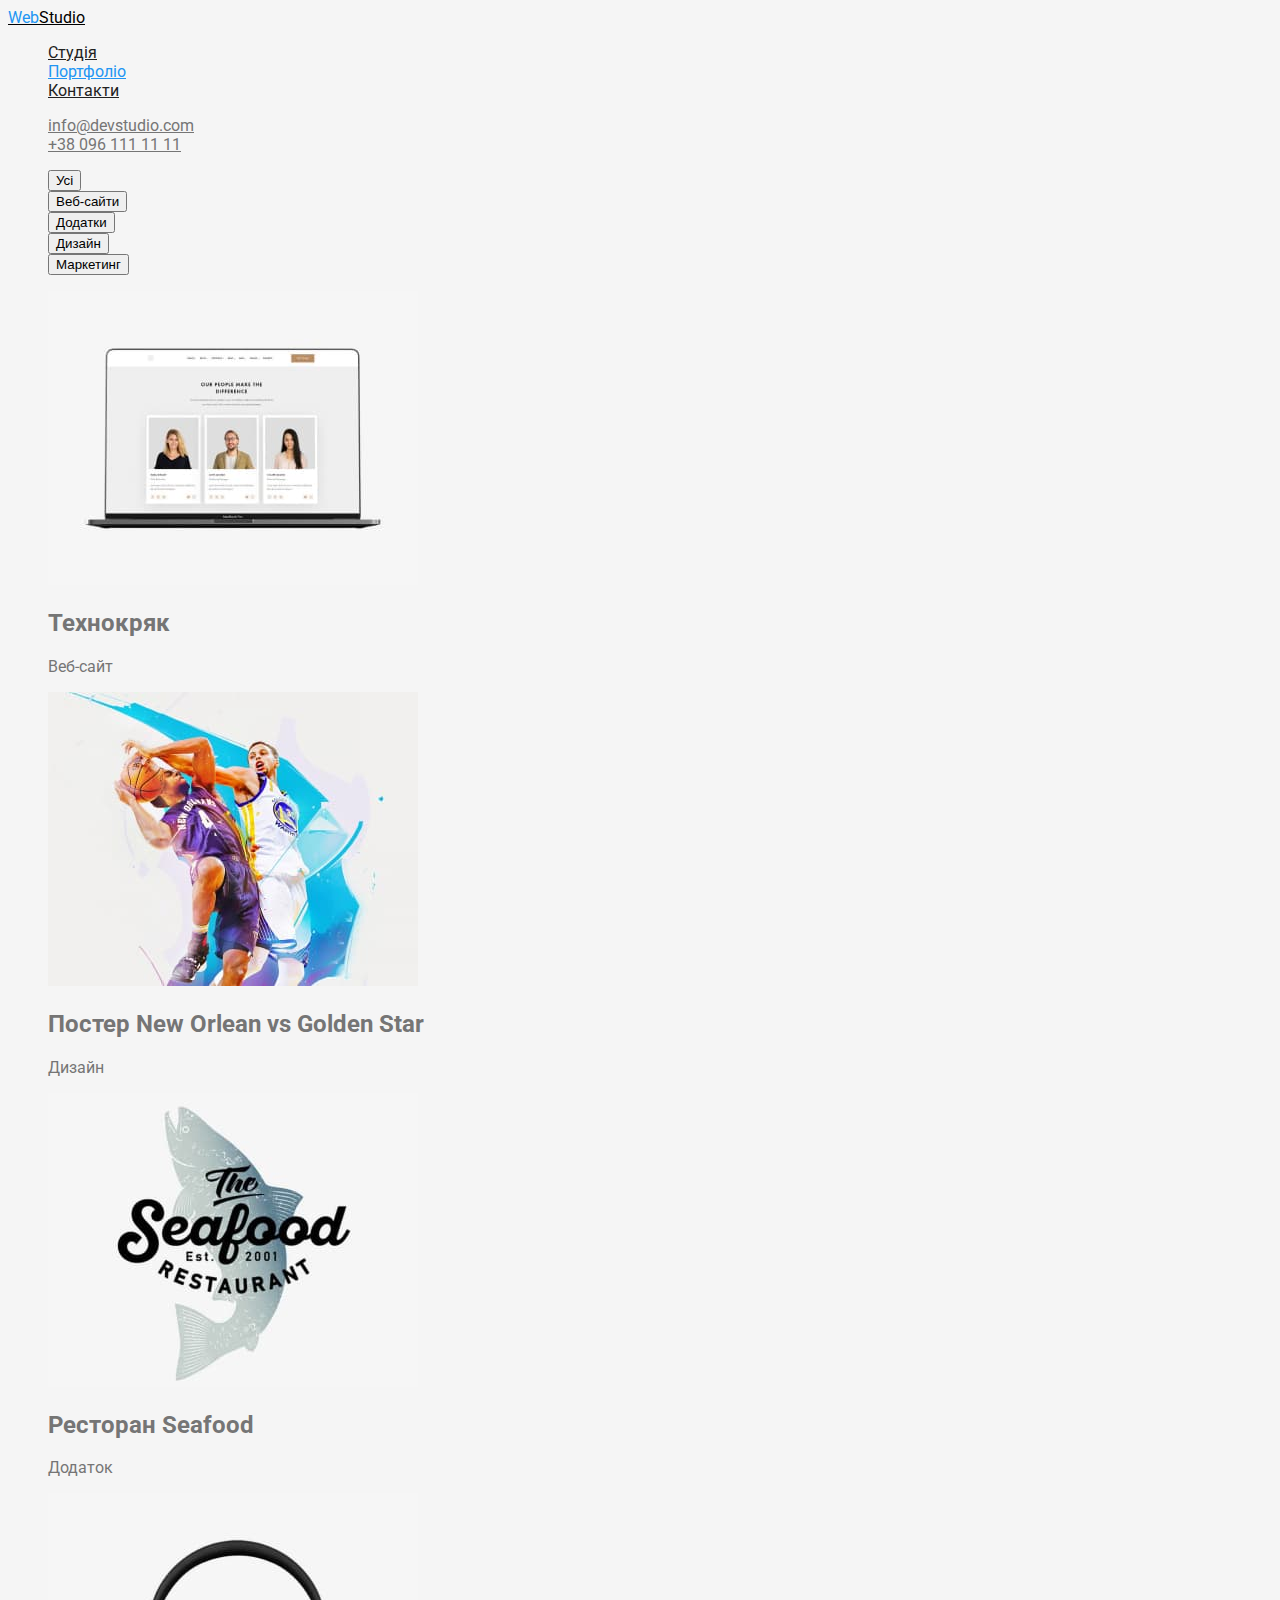
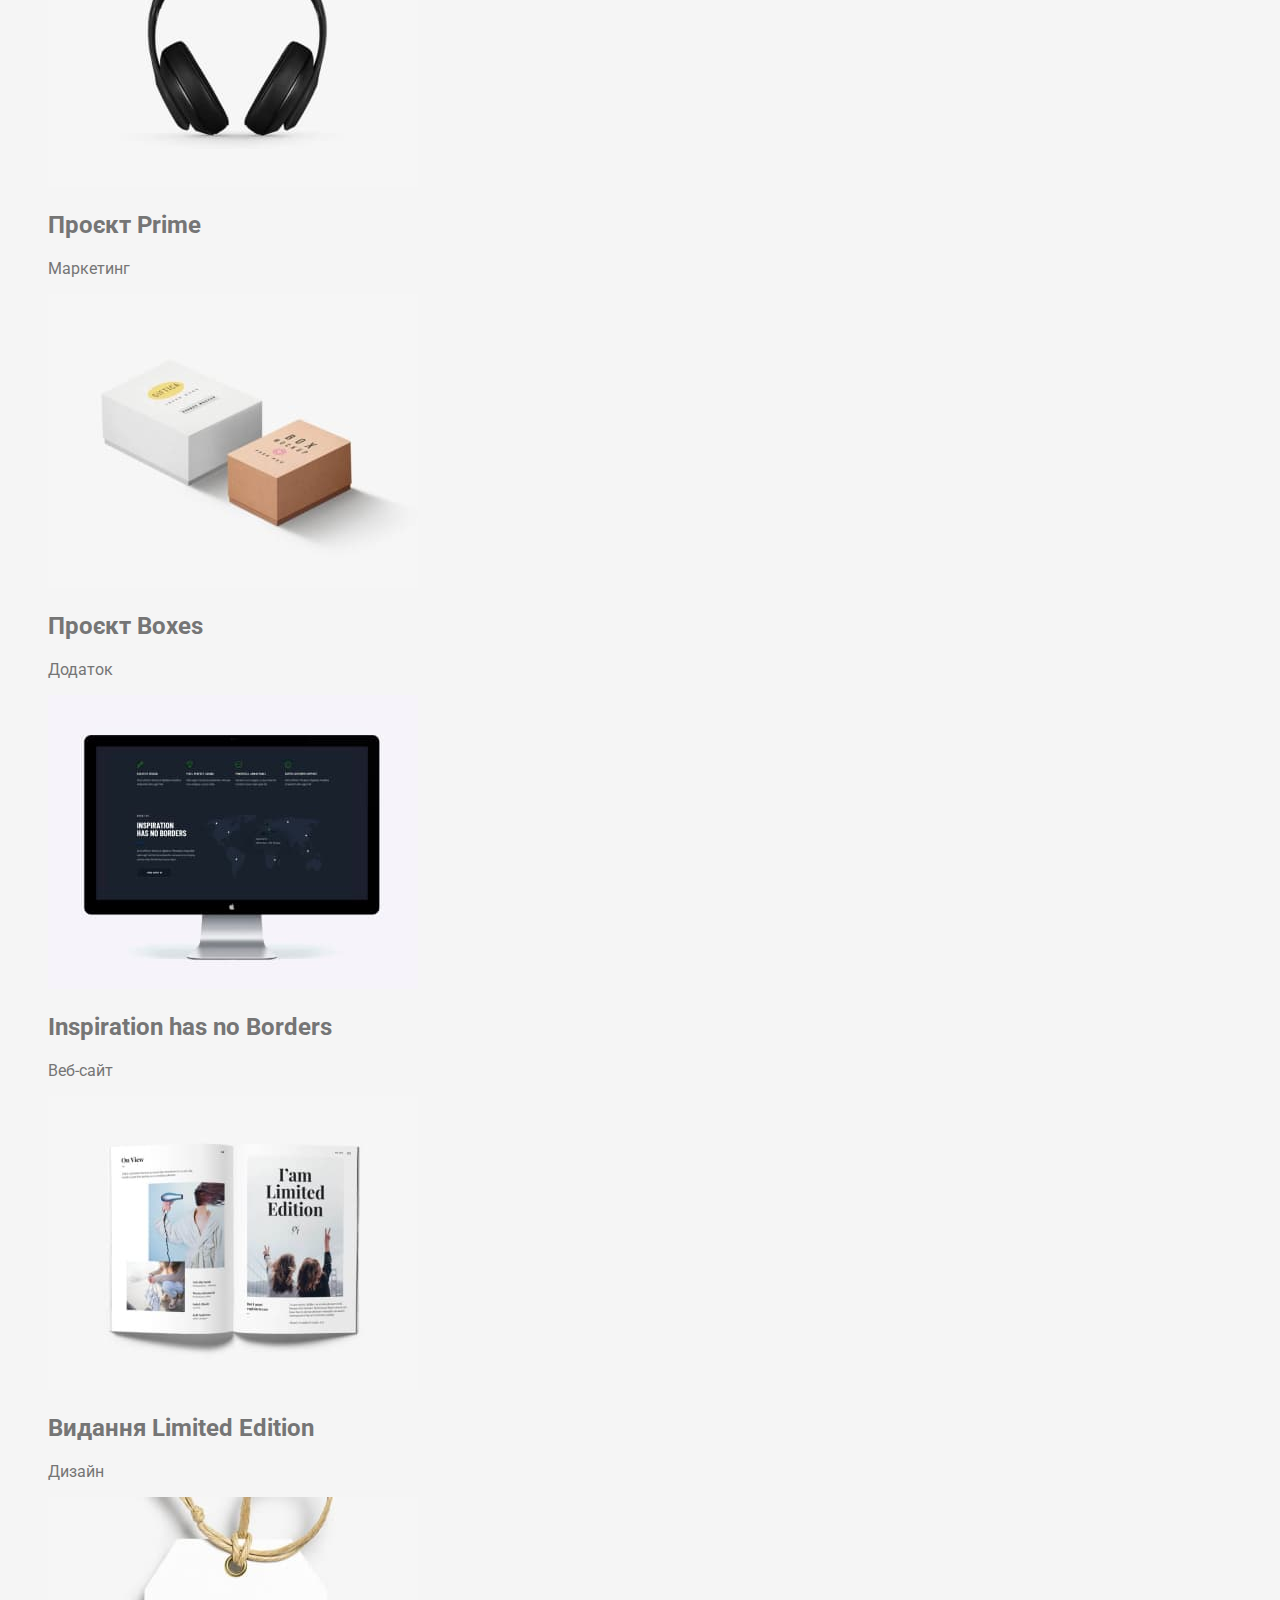
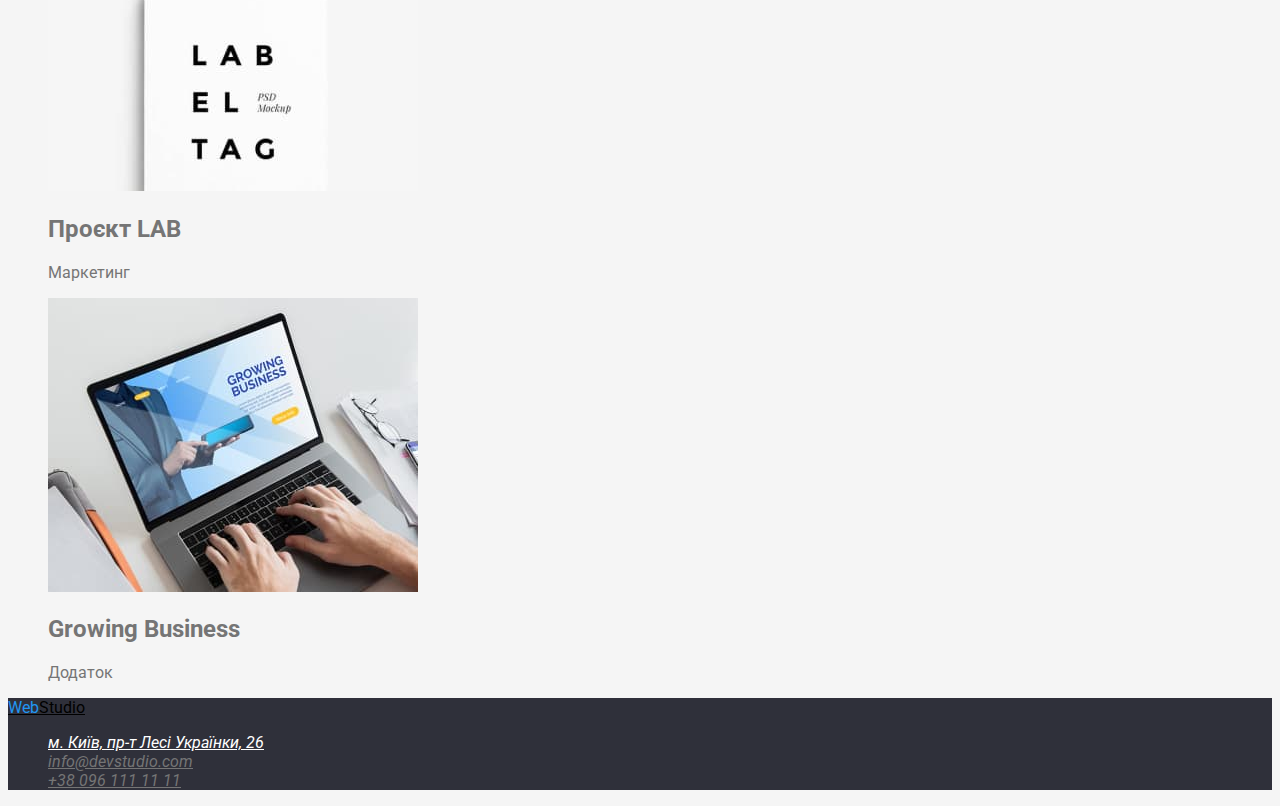
==== portfolio.html @ 6de9c8eb "add link for styles" ====
<!DOCTYPE html>
<html lang="uk">
<head>
    <meta charset="UTF-8">
    <meta http-equiv="X-UA-Compatible" content="IE=edge">
    <meta name="viewport" content="width=device-width, initial-scale=1.0">
    <title>Document</title>
    <link
    href="https://fonts.googleapis.com/css2?family=Oleo+Script&family=Raleway:wght@700&family=Roboto:wght@400;500;700;900&display=swap"
    rel="stylesheet">
<!-- font-family: 'Oleo Script', cursive;
font-family: 'Raleway', sans-serif;
font-family: 'Roboto', sans-serif; -->
    <link rel="stylesheet" href="./css/styles.css">
</head>
<body class="portfolio">
    <header>
        <nav>
            <a href="#" class="logo"><span class="logo-web">Web</span>Studio</a>
            <ul class="site-nav">
                <li><a href="./index.html" class="link">Студія</a></li>
                <li><a href="./portfolio.html" class="link current">Портфоліо</a></li>
                <li><a href="#" class="link">Контакти</a></li>
            </ul>
        </nav>
        <ul class="mail-tel">
            <li><a href="mailto:info@devstudio.com" class="link">info@devstudio.com</a></li>
            <li><a href="tel:+380961111111" class="link">+38 096 111 11 11</a></li>
        </ul>
    </header>

    <main>
        <section>
            <h1 hidden>Види робіт</h1>
            <ul>
                <li><button type="button">Усі</button></li>
                <li><button type="button">Веб-сайти</button></li>
                <li><button type="button">Додатки</button></li>
                <li><button type="button">Дизайн</button></li>
                <li><button type="button">Маркетинг</button></li>
            </ul>
            <ul>
                <li>
                    <img src="./images/three-persons.jpg" alt="Три людини на фото" width="370">
                    <h2>Технокряк</h2>
                    <p>Веб-сайт</p>
                </li>
                <li>
                    <img src="./images/two-players.jpg" alt="Два баскетболіста" width="370">
                    <h2>Постер New Orlean vs Golden Star</h2>
                    <p>Дизайн</p>
                </li>
                <li>
                    <img src="./images/seafood-restaurant.jpg" alt="Риба на фоні" width="370">
                    <h2>Ресторан Seafood</h2>
                    <p>Додаток</p>
                </li>
                <li>
                    <img src="./images/headphones.jpg" alt="Навушники" width="370">
                    <h2>Проєкт Prime</h2>
                    <p>Маркетинг</p>
                </li>
                <li>
                    <img src="./images/two-boxes.jpg" alt="Дві коробки" width="370">
                    <h2>Проєкт Boxes</h2>
                    <p>Додаток</p>
                </li>
                <li>
                    <img src="./images/computer-screen.jpg" alt="Екран комп'ютера" width="370">
                    <h2>Inspiration has no Borders</h2>
                    <p>Веб-сайт</p>
                </li>
                <li>
                    <img src="./images/magazine.jpg" alt="Журнал" width="370">
                    <h2>Видання Limited Edition</h2>
                    <p>Дизайн</p>
                </li>
                <li>
                    <img src="./images/lab.jpg" alt="Ярлик" width="370">
                    <h2>Проєкт LAB</h2>
                    <p>Маркетинг</p>
                </li>
                <li>
                    <img src="./images/smth-typing.jpg" alt="Чоловік щось друкує" width="370">
                    <h2>Growing Business</h2>
                    <p>Додаток</p>
                </li>
            </ul>
        </section>
    </main>
    <footer class="footer">
        <a href="#" class="logo"><span class="logo-web">Web</span>Studio</a>
        <address>
            <ul>
                <li class="address">
                    <a href="https://www.google.com/maps/place/бул.+Леси+Украинки,+26,+Киев,+02000/@50.4265807,30.5383858,17z/data=!3m1!4b1!4m5!3m4!1s0x40d4cf0e033ecbe9:0x57a4dffefec77da0!8m2!3d50.4265807!4d30.5383858"
                        target="_blank" rel="noreferrer noopener" class="link">м. Київ, пр-т Лесі Українки, 26</a>
                </li>
                <li class="mail-tel">
                    <a href="mailto:info@devstudio.com" class="link">info@devstudio.com</a>
                </li>
                <li class="mail-tel">
                    <a href="tel:+380961111111" class="link">+38 096 111 11 11</a>
                </li>
            </ul>
        </address>
    </footer>
</body>
</html>
---- css/styles.css ----
:root{
    --accent-color: #2196F3;
    --title-color: #212121;
    --text-color: #757575;
    --clear-white: #FFFFFF;
}
/*                   STUDIO                  */
/* 0 - smth main */
body {
    background-color: #F5F5F5;
    color: var(--text-color);
    font-family: Roboto, sans-serif;;
}
/* remove points in all list*/
body ul {
    list-style: none;
}

/* 1 - HEADER */
.logo {
    color: #000000;
}
.logo .logo-web {
    color: var(--accent-color);
}
.site-nav .link {
    color: var(--title-color);
}
.site-nav .link.current {
    color: var(--accent-color);
}
/* при наведенні змінюється колір + фокус */
.site-nav .link:hover,
.site-nav .link:focus {
    color: var(--accent-color);
}
.mail-tel .link {
    color: var(--text-color);
}
.mail-tel .link:hover,
.mail-tel .link:focus {
    color: var(--accent-color);
}


/* 2- MAIN */
/* section 1 */
.first-page {
    background-color: #000000;
}
.first-page h1 {
    color: var(--clear-white);
}
.order-service {
    background-color: var(--accent-color);
    color: var(--clear-white);
}
/* section 2 */
.quality h3{
    color: var(--title-color);
}
/* section 3-4 */
.what-do h2,
.team h2,
.team h3{
    color: var(--title-color);
}

/* 3 - FOOTER */
.footer{
    background: #2F303A;
}
.mail-tel .link {
    color: var(--text-color);
}
.address .link {
    color: var(--clear-white);
}
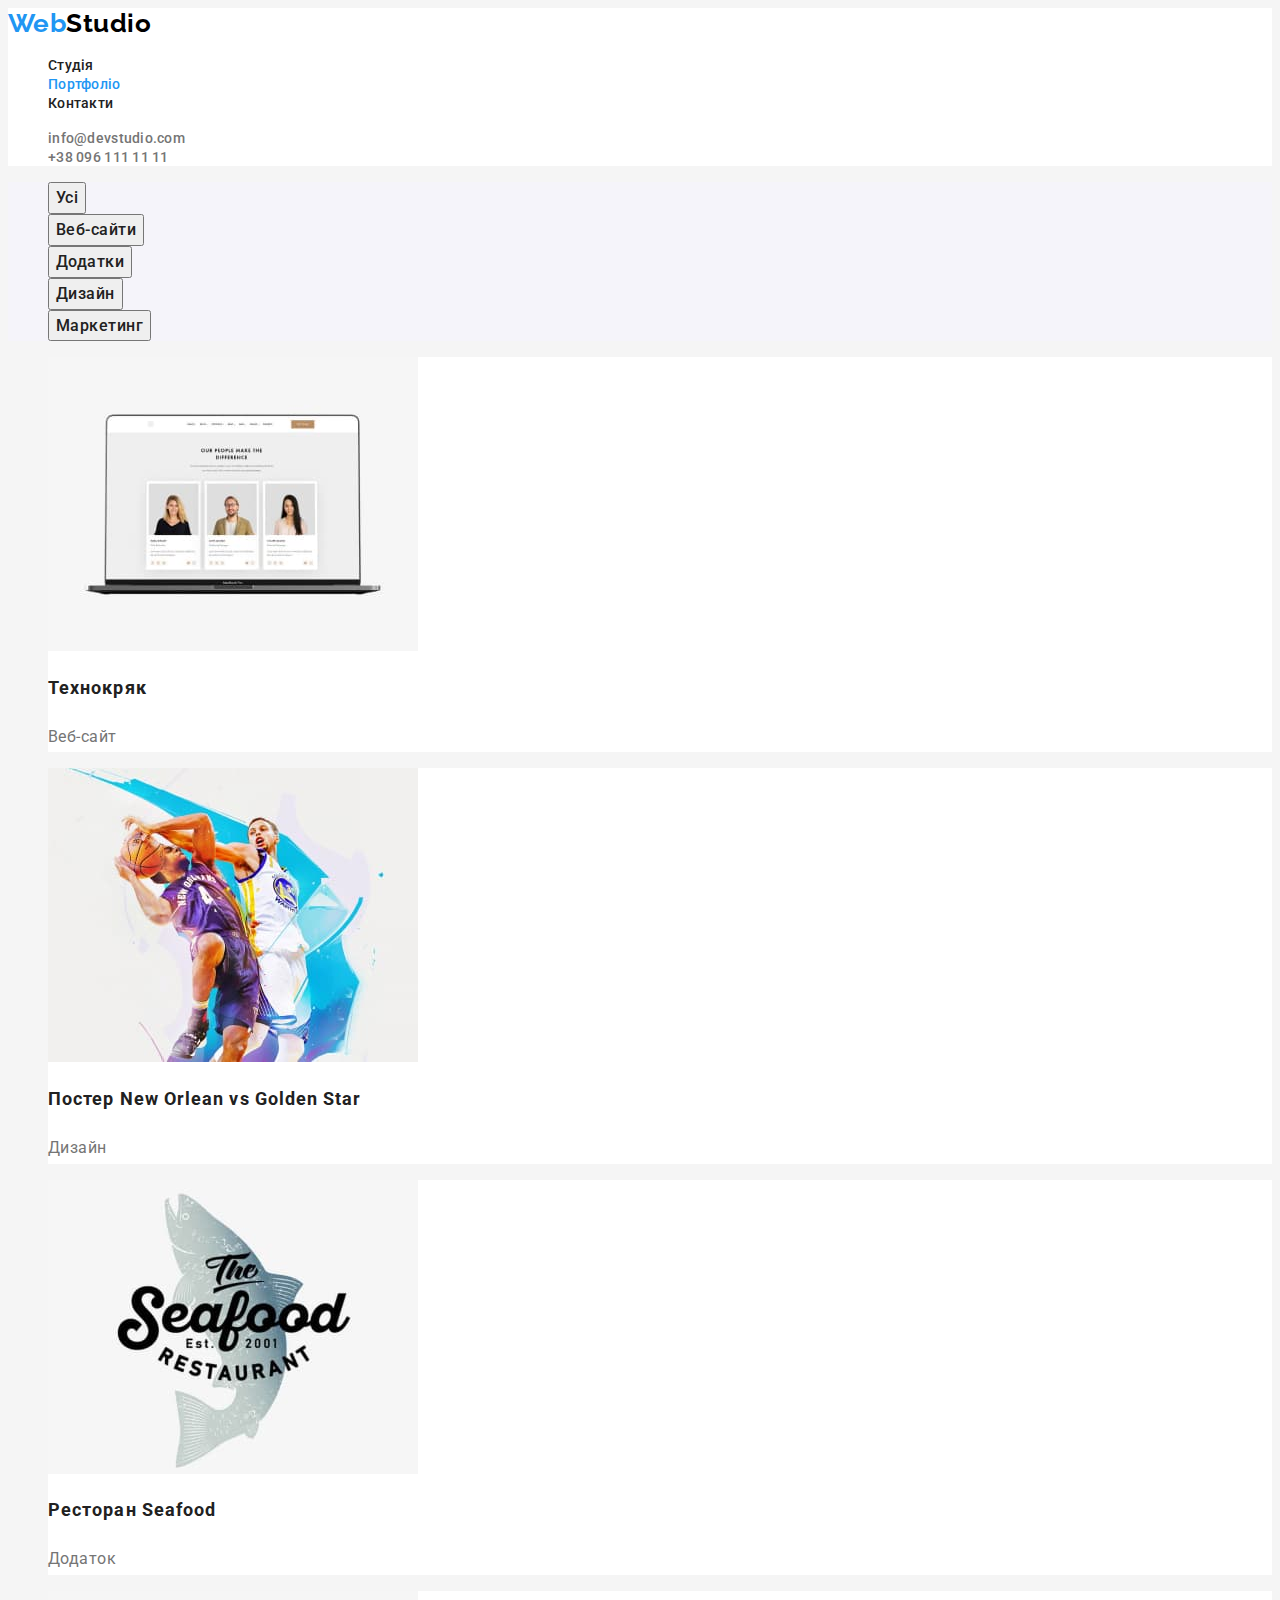
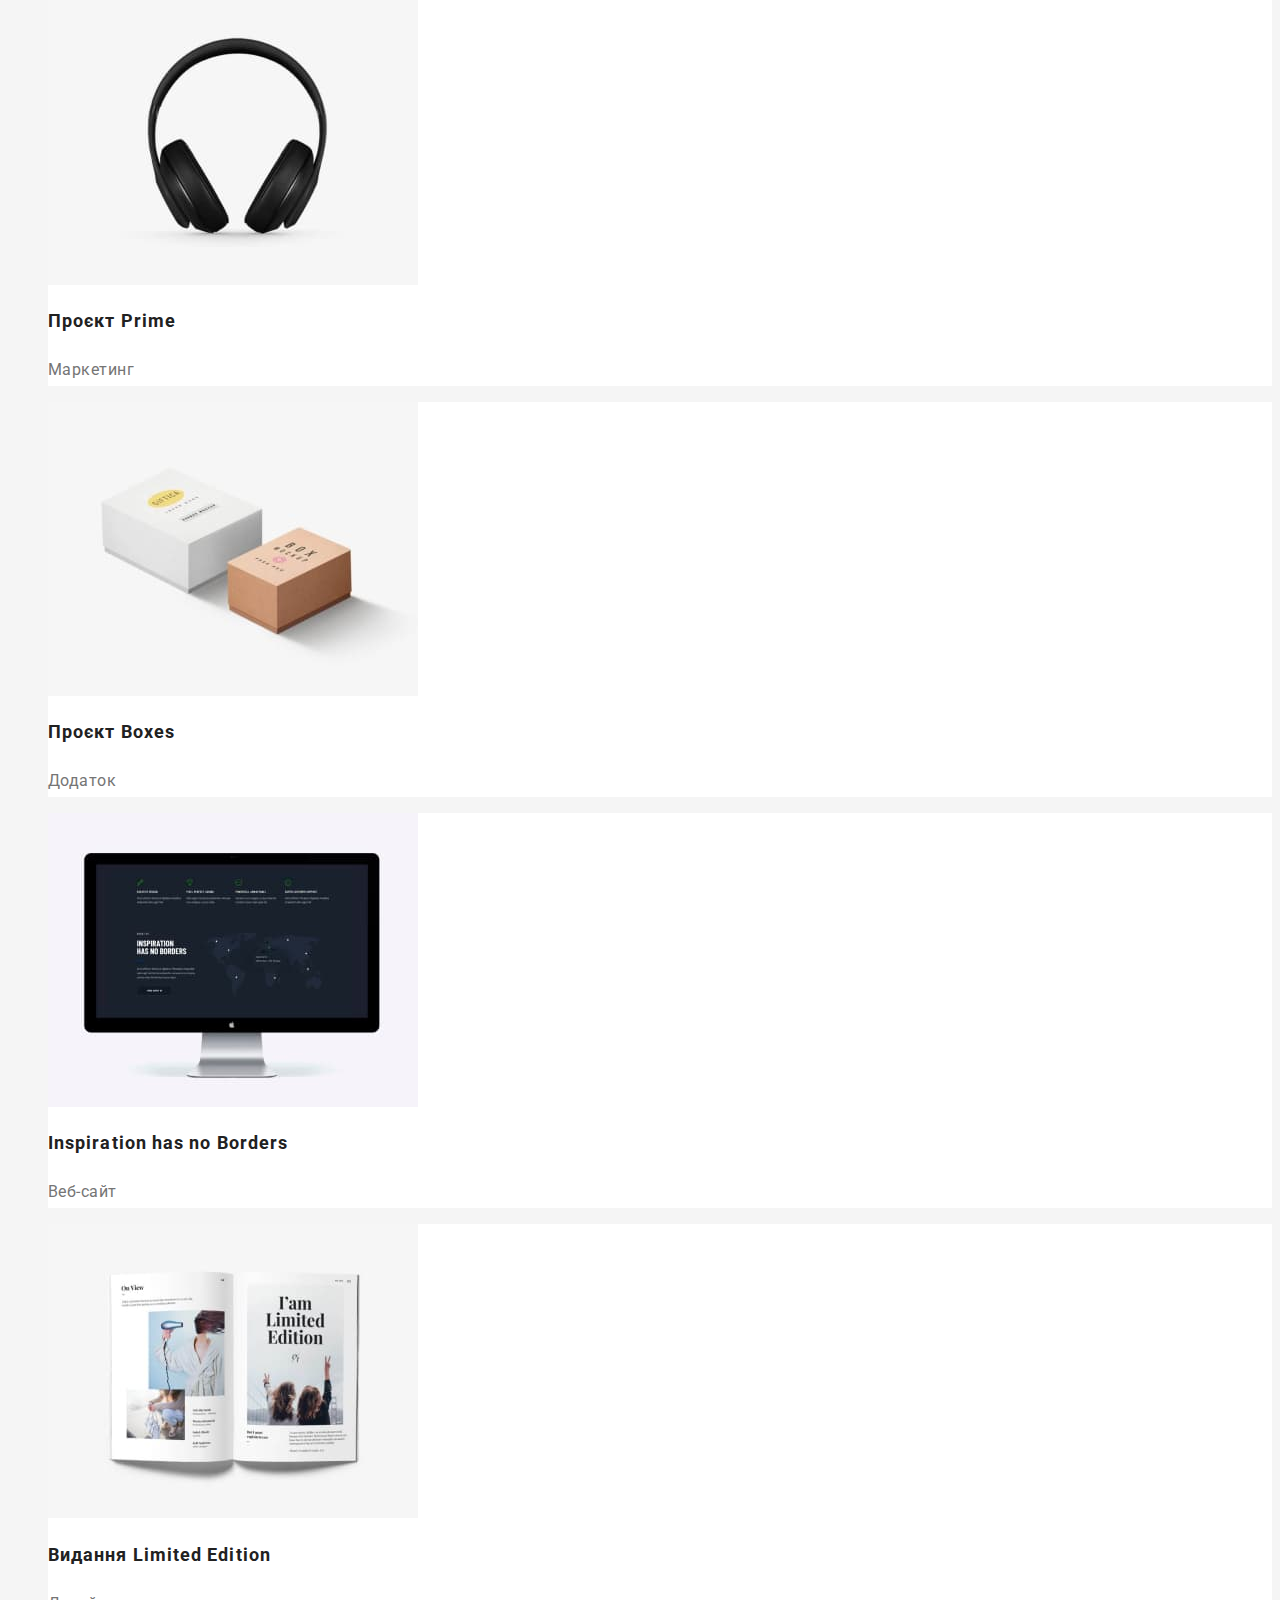
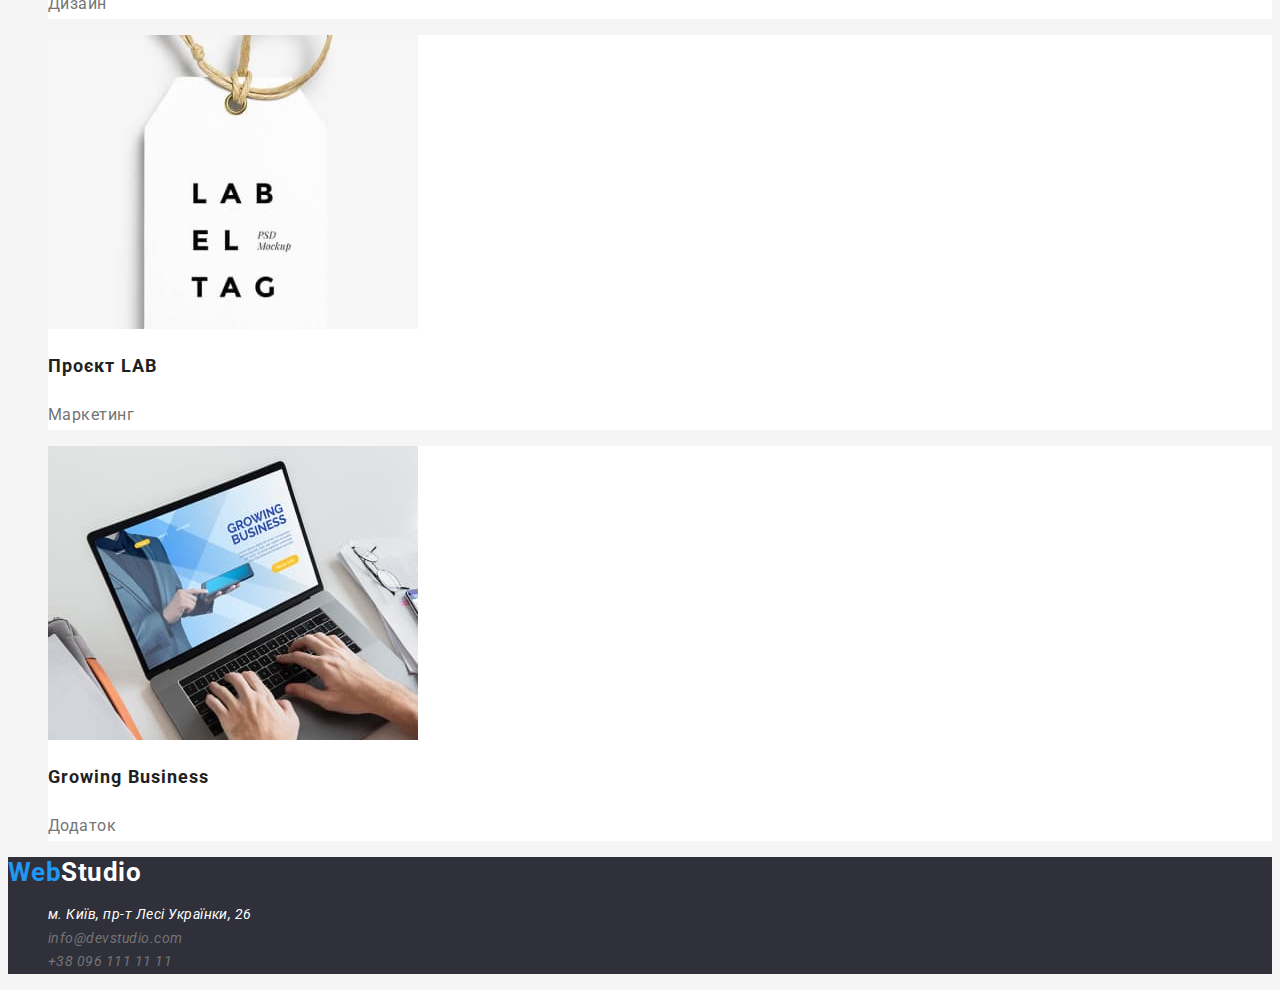
==== commit 1a1271d1: "Ending hw2" ====
--- a/portfolio.html
+++ b/portfolio.html
@@ -13,93 +13,133 @@
 font-family: 'Roboto', sans-serif; -->
     <link rel="stylesheet" href="./css/styles.css">
 </head>
-<body class="portfolio">
-    <header>
-        <nav>
+
+<body lass="portfolio">
+    <header class="header">
+        <nav class="navigation">
             <a href="#" class="logo"><span class="logo-web">Web</span>Studio</a>
             <ul class="site-nav">
-                <li><a href="./index.html" class="link">Студія</a></li>
-                <li><a href="./portfolio.html" class="link current">Портфоліо</a></li>
-                <li><a href="#" class="link">Контакти</a></li>
+                <li>
+                    <a href="./index.html" class="link">Студія</a>
+                </li>
+                <li>
+                    <a href="./portfolio.html" class="link current">Портфоліо</a>
+                </li>
+                <li>
+                    <a href="#" class="link">Контакти</a>
+                </li>
             </ul>
         </nav>
         <ul class="mail-tel">
-            <li><a href="mailto:info@devstudio.com" class="link">info@devstudio.com</a></li>
-            <li><a href="tel:+380961111111" class="link">+38 096 111 11 11</a></li>
+            <li>
+                <a href="mailto:info@devstudio.com" class="link">info@devstudio.com</a>
+            </li>
+            <li>
+                <a href="tel:+380961111111" class="link">+38 096 111 11 11</a>
+            </li>
         </ul>
     </header>
 
     <main>
-        <section>
-            <h1 hidden>Види робіт</h1>
-            <ul>
-                <li><button type="button">Усі</button></li>
-                <li><button type="button">Веб-сайти</button></li>
-                <li><button type="button">Додатки</button></li>
-                <li><button type="button">Дизайн</button></li>
-                <li><button type="button">Маркетинг</button></li>
+        <section class="type-work">
+            <h1 class="type-work-title" hidden>Види робіт</h1>
+            <ul class="type-work-list">
+                <li class="type-work-item">
+                    <button type="button" class="button all">Усі</button>
+                </li>
+                <li class="type-work-item">
+                    <button type="button" class="button web">Веб-сайти</button>
+                </li>
+                <li class="type-work-item">
+                    <button type="button" class="button add">Додатки</button>
+                </li>
+                <li class="type-work-item">
+                    <button type="button" class="button design">Дизайн</button>
+                </li>
+                <li class="type-work-item">
+                    <button type="button" class="button marketing">Маркетинг</button>
+                </li>
             </ul>
-            <ul>
-                <li>
-                    <img src="./images/three-persons.jpg" alt="Три людини на фото" width="370">
-                    <h2>Технокряк</h2>
-                    <p>Веб-сайт</p>
+            <ul class="type-work-photo-list">
+                <li class="type-work-photo-item">
+                    <a class="type-work-photo-link link" href="#">
+                        <img src="./images/three-persons.jpg" alt="Три людини на фото" width="370">
+                        <h2 class="type-work-photo-title">Технокряк</h2>
+                        <p class="type-work-photo-subtitle">Веб-сайт</p>
+                    </a>
                 </li>
-                <li>
-                    <img src="./images/two-players.jpg" alt="Два баскетболіста" width="370">
-                    <h2>Постер New Orlean vs Golden Star</h2>
-                    <p>Дизайн</p>
+                <li class="type-work-photo-item">
+                    <a class="type-work-photo-link link" href="#">
+                        <img src="./images/two-players.jpg" alt="Два баскетболіста" width="370">
+                        <h2 class="type-work-photo-title">Постер New Orlean vs Golden Star</h2>
+                        <p class="type-work-photo-subtitle">Дизайн</p>
+                    </a>
                 </li>
-                <li>
-                    <img src="./images/seafood-restaurant.jpg" alt="Риба на фоні" width="370">
-                    <h2>Ресторан Seafood</h2>
-                    <p>Додаток</p>
+                <li class="type-work-photo-item">
+                    <a class="type-work-photo-link link" href="#">
+                        <img src="./images/seafood-restaurant.jpg" alt="Риба на фоні" width="370">
+                        <h2 class="type-work-photo-title">Ресторан Seafood</h2>
+                        <p class="type-work-photo-subtitle">Додаток</p>
+                    </a>
                 </li>
-                <li>
-                    <img src="./images/headphones.jpg" alt="Навушники" width="370">
-                    <h2>Проєкт Prime</h2>
-                    <p>Маркетинг</p>
+                <li class="type-work-photo-item">
+                    <a class="type-work-photo-link link" href="#">
+                        <img src="./images/headphones.jpg" alt="Навушники" width="370">
+                        <h2 class="type-work-photo-title">Проєкт Prime</h2>
+                        <p class="type-work-photo-subtitle">Маркетинг</p>
+                    </a>
                 </li>
-                <li>
-                    <img src="./images/two-boxes.jpg" alt="Дві коробки" width="370">
-                    <h2>Проєкт Boxes</h2>
-                    <p>Додаток</p>
+                <li class="type-work-photo-item">
+                    <a class="type-work-photo-link link" href="#">
+                        <img src="./images/two-boxes.jpg" alt="Дві коробки" width="370">
+                        <h2 class="type-work-photo-title">Проєкт Boxes</h2>
+                        <p class="type-work-photo-subtitle">Додаток</p>
+                    </a>
                 </li>
-                <li>
-                    <img src="./images/computer-screen.jpg" alt="Екран комп'ютера" width="370">
-                    <h2>Inspiration has no Borders</h2>
-                    <p>Веб-сайт</p>
+                <li class="type-work-photo-item">
+                    <a class="type-work-photo-link link" href="#">
+                        <img src="./images/computer-screen.jpg" alt="Екран комп'ютера" width="370">
+                        <h2 class="type-work-photo-title">Inspiration has no Borders</h2>
+                        <p class="type-work-photo-subtitle">Веб-сайт</p>
+                    </a>
                 </li>
-                <li>
-                    <img src="./images/magazine.jpg" alt="Журнал" width="370">
-                    <h2>Видання Limited Edition</h2>
-                    <p>Дизайн</p>
+                <li class="type-work-photo-item">
+                    <a class="type-work-photo-link link" href="#">
+                        <img src="./images/magazine.jpg" alt="Журнал" width="370">
+                        <h2 class="type-work-photo-title">Видання Limited Edition</h2>
+                        <p class="type-work-photo-subtitle">Дизайн</p>
+                    </a>
                 </li>
-                <li>
-                    <img src="./images/lab.jpg" alt="Ярлик" width="370">
-                    <h2>Проєкт LAB</h2>
-                    <p>Маркетинг</p>
+                <li class="type-work-photo-item">
+                    <a class="type-work-photo-link link" href="#">
+                        <img src="./images/lab.jpg" alt="Ярлик" width="370">
+                        <h2 class="type-work-photo-title">Проєкт LAB</h2>
+                        <p class="type-work-photo-subtitle">Маркетинг</p>
+                    </a>
                 </li>
-                <li>
-                    <img src="./images/smth-typing.jpg" alt="Чоловік щось друкує" width="370">
-                    <h2>Growing Business</h2>
-                    <p>Додаток</p>
+                <li class="type-work-photo-item">
+                    <a class="type-work-photo-link link" href="#">
+                        <img src="./images/smth-typing.jpg" alt="Чоловік щось друкує" width="370">
+                        <h2 class="type-work-photo-title">Growing Business</h2>
+                        <p class="type-work-photo-subtitle">Додаток</p>
+                    </a>
                 </li>
             </ul>
         </section>
     </main>
+
     <footer class="footer">
         <a href="#" class="logo"><span class="logo-web">Web</span>Studio</a>
-        <address>
-            <ul>
-                <li class="address">
+        <address class="studio-address">
+            <ul class="address-list">
+                <li class="address-item-address">
                     <a href="https://www.google.com/maps/place/бул.+Леси+Украинки,+26,+Киев,+02000/@50.4265807,30.5383858,17z/data=!3m1!4b1!4m5!3m4!1s0x40d4cf0e033ecbe9:0x57a4dffefec77da0!8m2!3d50.4265807!4d30.5383858"
                         target="_blank" rel="noreferrer noopener" class="link">м. Київ, пр-т Лесі Українки, 26</a>
                 </li>
-                <li class="mail-tel">
+                <li class="address-item-mail-tel">
                     <a href="mailto:info@devstudio.com" class="link">info@devstudio.com</a>
                 </li>
-                <li class="mail-tel">
+                <li class="address-item-mail-tel">
                     <a href="tel:+380961111111" class="link">+38 096 111 11 11</a>
                 </li>
             </ul>
--- a/css/styles.css
+++ b/css/styles.css
@@ -4,75 +4,230 @@
     --text-color: #757575;
     --clear-white: #FFFFFF;
 }
-/*                   STUDIO                  */
-/* 0 - smth main */
+/*   ------------------------------  STUDIO ----------------------  */
+/* 0 ------------------ smth main */
 body {
     background-color: #F5F5F5;
     color: var(--text-color);
-    font-family: Roboto, sans-serif;;
+    font-family: Roboto, sans-serif;
+    letter-spacing: 0.03em;
+    font-style: 400;
 }
 /* remove points in all list*/
 body ul {
     list-style: none;
 }
 
-/* 1 - HEADER */
-.logo {
+/* 1 ---------------------- HEADER */
+.header{
+    background: var(--clear-white);
+}
+
+.navigation .logo {
     color: #000000;
-}
+    font-family: Raleway, sans-serif;
+    font-weight: 700;
+    font-size: 26px;
+    line-height: 1.19;
+    text-decoration: none;
+}
+
 .logo .logo-web {
     color: var(--accent-color);
 }
+
+.site-nav .link,
+.mail-tel .link {
+    font-weight: 500;
+    font-size: 14px;
+    line-height: 1.14;
+    letter-spacing: 0.02em;
+    text-decoration: none;
+}
+
 .site-nav .link {
     color: var(--title-color);
 }
-.site-nav .link.current {
-    color: var(--accent-color);
-}
+
 /* при наведенні змінюється колір + фокус */
 .site-nav .link:hover,
 .site-nav .link:focus {
     color: var(--accent-color);
 }
+
 .mail-tel .link {
     color: var(--text-color);
 }
+
 .mail-tel .link:hover,
 .mail-tel .link:focus {
     color: var(--accent-color);
 }
 
-
-/* 2- MAIN */
+.site-nav .link.current {
+    color: var(--accent-color);
+}
+
+
+/* 2 -------------------------- FOOTER */
+.footer {
+    background: #2F303A;
+}
+
+.footer .logo {
+    color: var(--clear-white);
+    font-weight: 700;
+    font-size: 26px;
+    line-height: 1.19x;
+    text-decoration: none;
+}
+
+.address-item-mail-tel .link,
+.address-item-address .link {
+    text-decoration: none;
+    font-weight: 400;
+    font-size: 14px;
+    line-height: 1.71;
+}
+
+.address-item-mail-tel .link {
+    color: var(--text-color);
+}
+
+.address-item-address .link {
+    color: var(--clear-white);
+}
+
+
+/* 3 ------------------------------ MAIN = Studio */
 /* section 1 */
-.first-page {
-    background-color: #000000;
-}
-.first-page h1 {
-    color: var(--clear-white);
-}
-.order-service {
+.solutions {
+    background-color: #2F303A;;
+    font-weight: 900;
+    font-size: 44px;
+    line-height: 1.36;
+    text-align: center;
+    letter-spacing: 0.06em;
+}
+
+.solutions-title {
+    color: var(--clear-white);
+    text-transform: uppercase;
+}
+
+.solutions-order-service {
+    font-family: inherit;
+    font-style: 400;
     background-color: var(--accent-color);
     color: var(--clear-white);
-}
+    font-weight: 700;
+    font-size: 16px;
+    line-height: 1.88;
+    align-items: center;
+    text-align: center;
+    letter-spacing: 0.06em;
+    text-decoration: none;
+    cursor: pointer;
+}
+
 /* section 2 */
-.quality h3{
-    color: var(--title-color);
-}
+.quality-item-title{
+    color: var(--title-color);
+    font-weight: 700;
+    font-size: 14px;
+    line-height: 1.14;
+    text-transform: uppercase;
+}
+.quality-item-subtitle{
+    font-weight: 400;
+    font-size: 14px;
+    line-height: 1.71;
+}
+
 /* section 3-4 */
-.what-do h2,
-.team h2,
-.team h3{
-    color: var(--title-color);
-}
-
-/* 3 - FOOTER */
-.footer{
-    background: #2F303A;
-}
-.mail-tel .link {
-    color: var(--text-color);
-}
-.address .link {
-    color: var(--clear-white);
-}
+.team-title,
+.what-do-title{
+    font-weight: 700;
+    font-size: 36px;
+    line-height: 1.17;
+    text-align: center;
+}
+
+.team {
+    background-color: #F5F4FA;
+}
+
+.team-title,
+.team-item-title,
+.what-do-title {
+    color: var(--title-color);
+}
+
+.team-item {
+    background: var(--clear-white);
+}
+
+.team-item-title,
+.team-item-subtitle{
+    font-size: 16px;
+    line-height: 1.19;
+    text-align: center;
+}
+
+.team-item-title {
+    font-weight: 500;
+}
+
+.team-item-subtitle {
+    font-weight: 400;
+}
+
+/* 3 ------------------------------ MAIN = Portfolio */
+/* section 1 */
+
+.type-work-list .button:hover,
+.type-work-list .button:focus {
+    background-color: var(--accent-color);
+    color: var(--clear-white);
+    border: none;
+}
+
+.type-work-list{
+    background-color: #F5F4FA;
+}
+
+.type-work-list .button {
+    font-family: inherit;
+    font-style: 400;
+    font-weight: 500;
+    font-size: 16px;
+    line-height: 1.62;
+    text-align: center;
+    letter-spacing: 0.03em;
+    color: var(--title-color);
+    text-decoration: none;
+    cursor: pointer;
+}
+
+.type-work-photo-item {
+    background-color: var(--clear-white);
+}
+
+.type-work-photo-title {
+    font-weight: 700;
+    font-size: 18px;
+    line-height: 2;
+    letter-spacing: 0.06em;
+    color: var(--title-color);
+}
+
+.type-work-photo-subtitle {
+    font-weight: 400;
+    font-size: 16px;
+    line-height: 1.88;
+    color: var(--text-color);
+}
+
+.type-work-photo-item .link{
+    text-decoration: none;
+}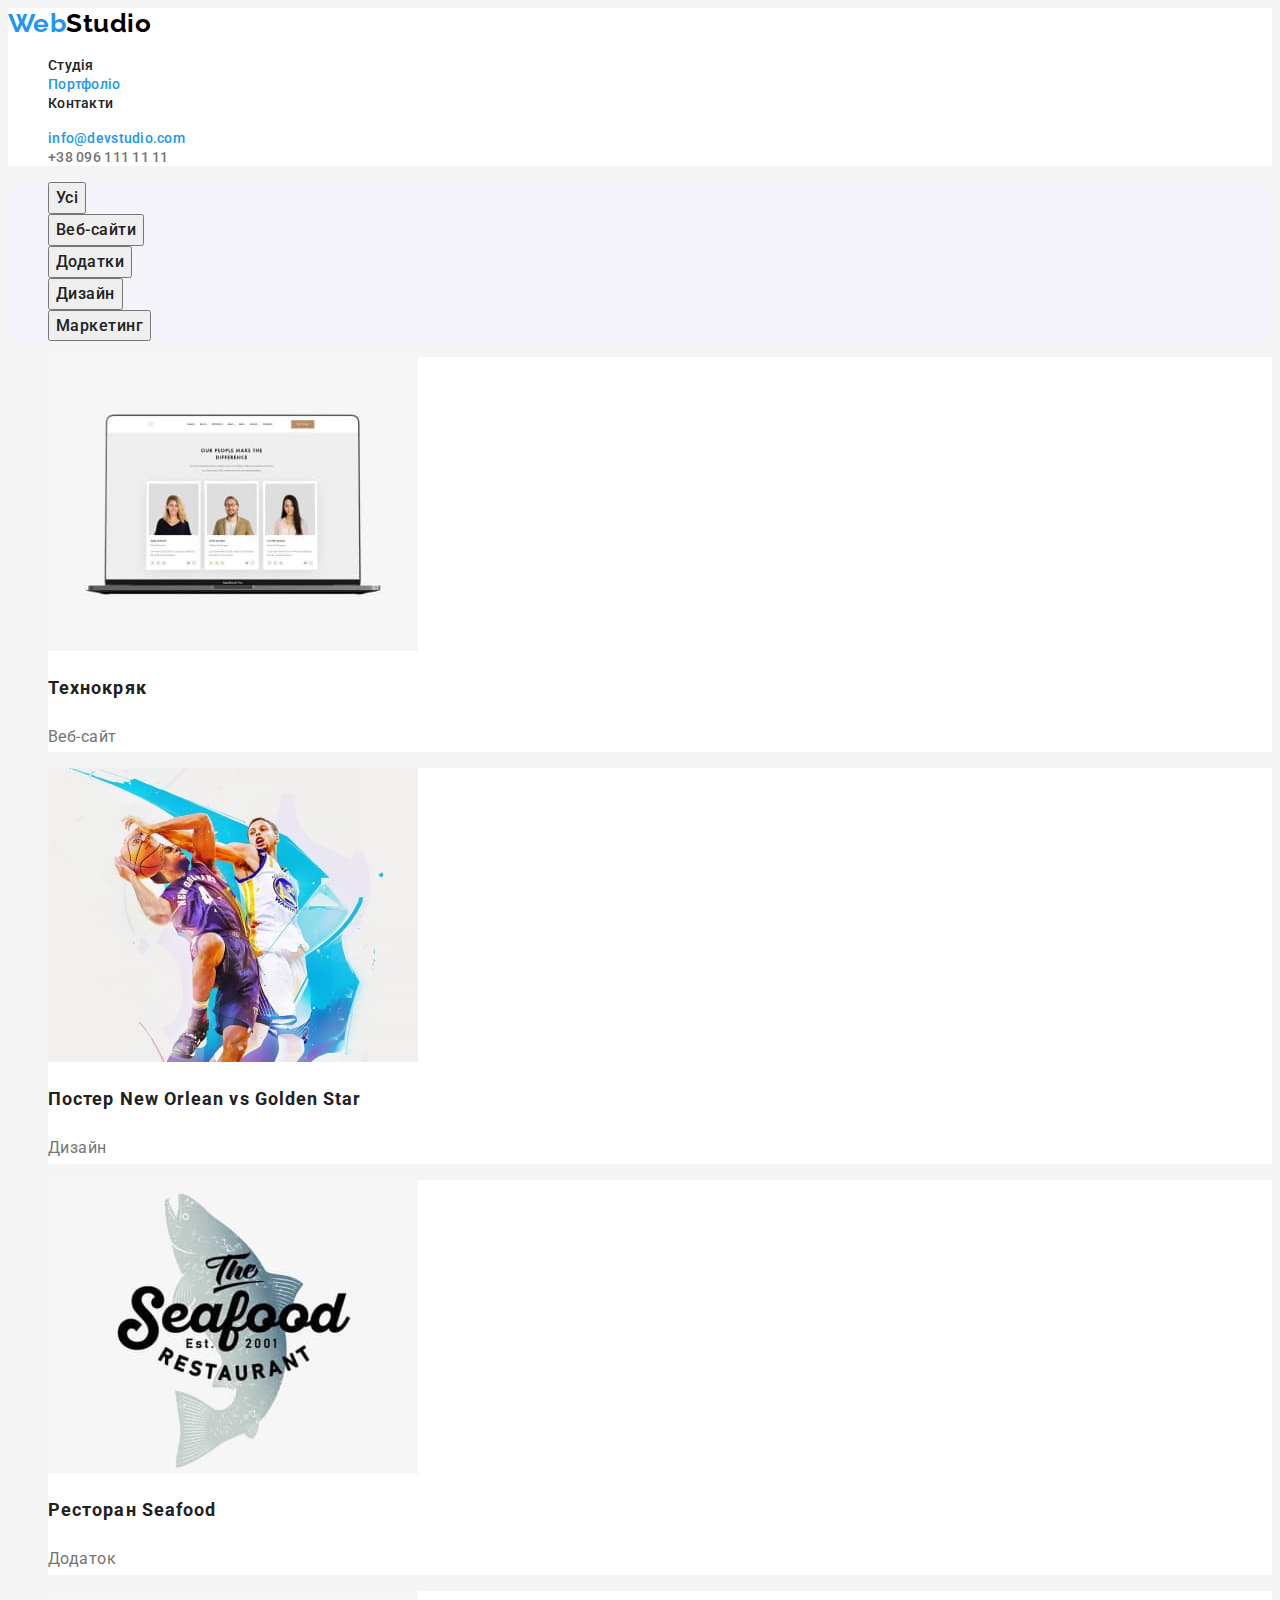
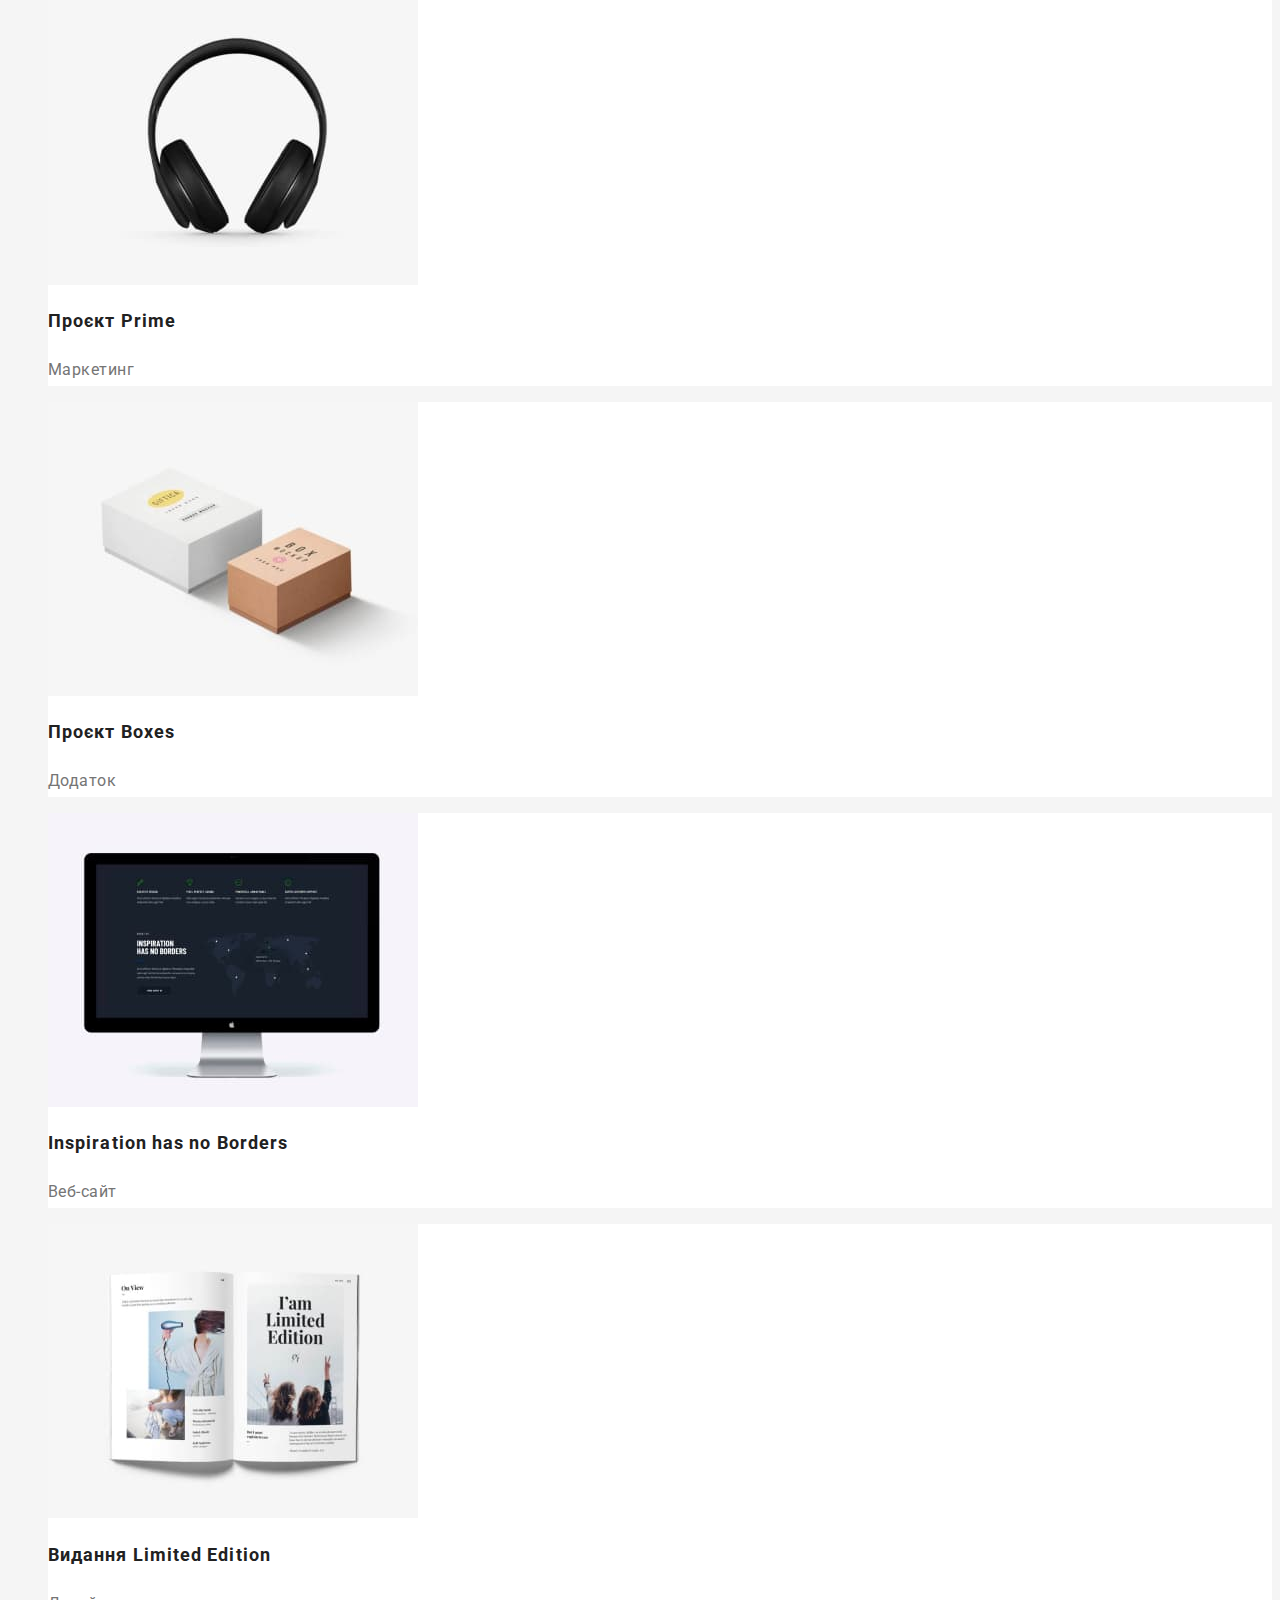
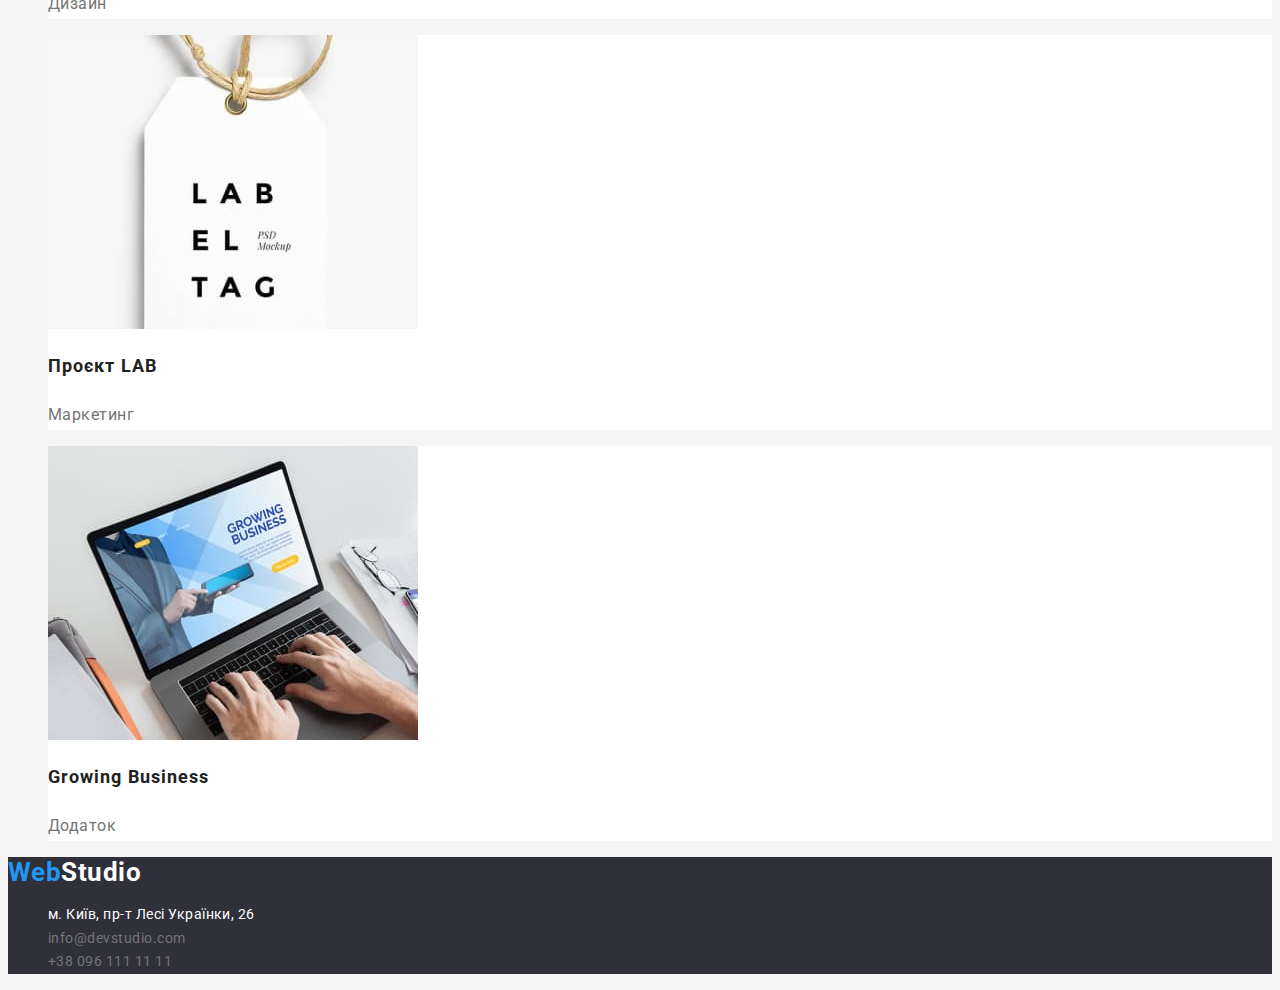
==== commit c54e667c: "delete italic" ====
--- a/portfolio.html
+++ b/portfolio.html
@@ -14,7 +14,7 @@
     <link rel="stylesheet" href="./css/styles.css">
 </head>
 
-<body lass="portfolio">
+<body class="portfolio">
     <header class="header">
         <nav class="navigation">
             <a href="#" class="logo"><span class="logo-web">Web</span>Studio</a>
@@ -32,7 +32,7 @@
         </nav>
         <ul class="mail-tel">
             <li>
-                <a href="mailto:info@devstudio.com" class="link">info@devstudio.com</a>
+                <a href="mailto:info@devstudio.com" class="link current">info@devstudio.com</a>
             </li>
             <li>
                 <a href="tel:+380961111111" class="link">+38 096 111 11 11</a>
@@ -99,7 +99,7 @@
                 <li class="type-work-photo-item">
                     <a class="type-work-photo-link link" href="#">
                         <img src="./images/computer-screen.jpg" alt="Екран комп'ютера" width="370">
-                        <h2 class="type-work-photo-title">Inspiration has no Borders</h2>
+                        <h2 class="type-work-photo-title" lang="en">Inspiration has no Borders</h2>
                         <p class="type-work-photo-subtitle">Веб-сайт</p>
                     </a>
                 </li>
@@ -120,7 +120,7 @@
                 <li class="type-work-photo-item">
                     <a class="type-work-photo-link link" href="#">
                         <img src="./images/smth-typing.jpg" alt="Чоловік щось друкує" width="370">
-                        <h2 class="type-work-photo-title">Growing Business</h2>
+                        <h2 class="type-work-photo-title" lang="en">Growing Business</h2>
                         <p class="type-work-photo-subtitle">Додаток</p>
                     </a>
                 </li>
--- a/css/styles.css
+++ b/css/styles.css
@@ -64,7 +64,8 @@
     color: var(--accent-color);
 }
 
-.site-nav .link.current {
+.site-nav .link.current,
+.mail-tel .link.current {
     color: var(--accent-color);
 }
 
@@ -88,10 +89,16 @@
     font-weight: 400;
     font-size: 14px;
     line-height: 1.71;
+    font-style: normal;
 }
 
 .address-item-mail-tel .link {
     color: var(--text-color);
+}
+
+.address-item-mail-tel .link:hover,
+.address-item-mail-tel .link:focus {
+    color: var(--accent-color);
 }
 
 .address-item-address .link {
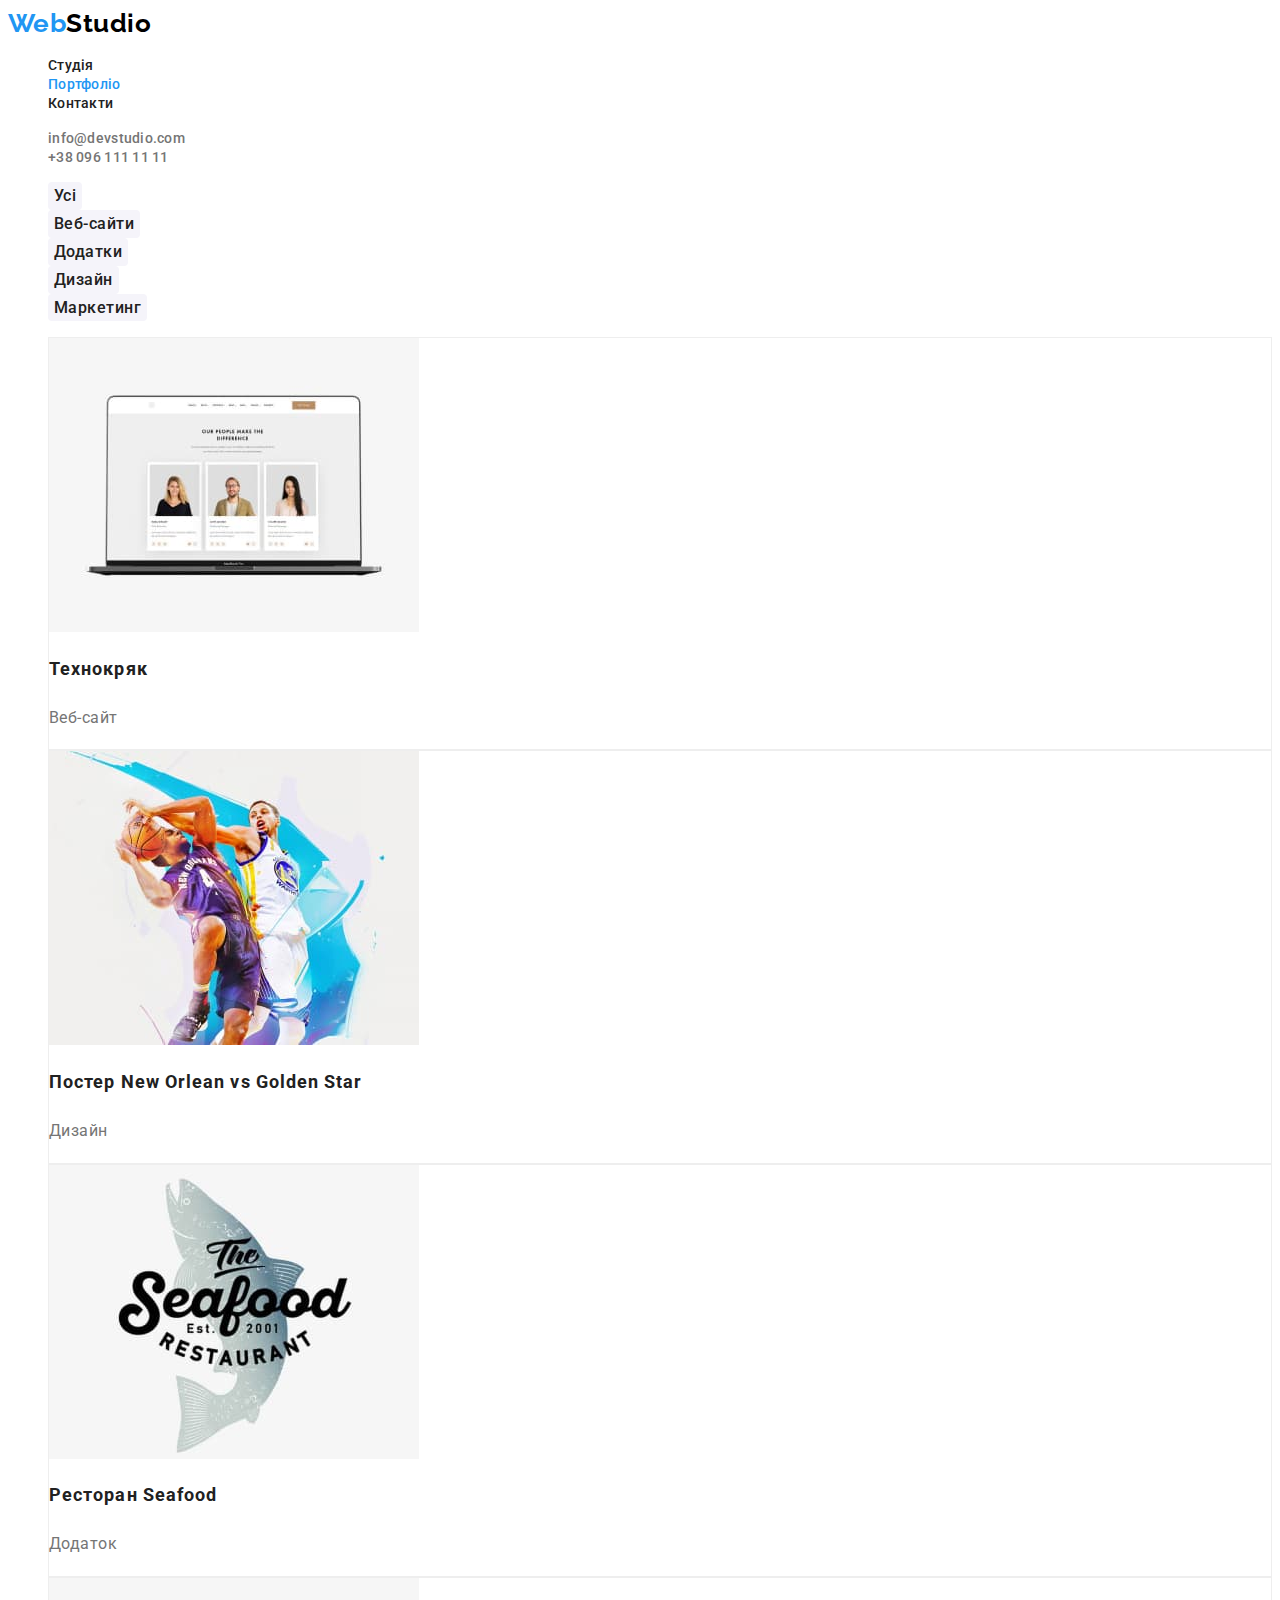
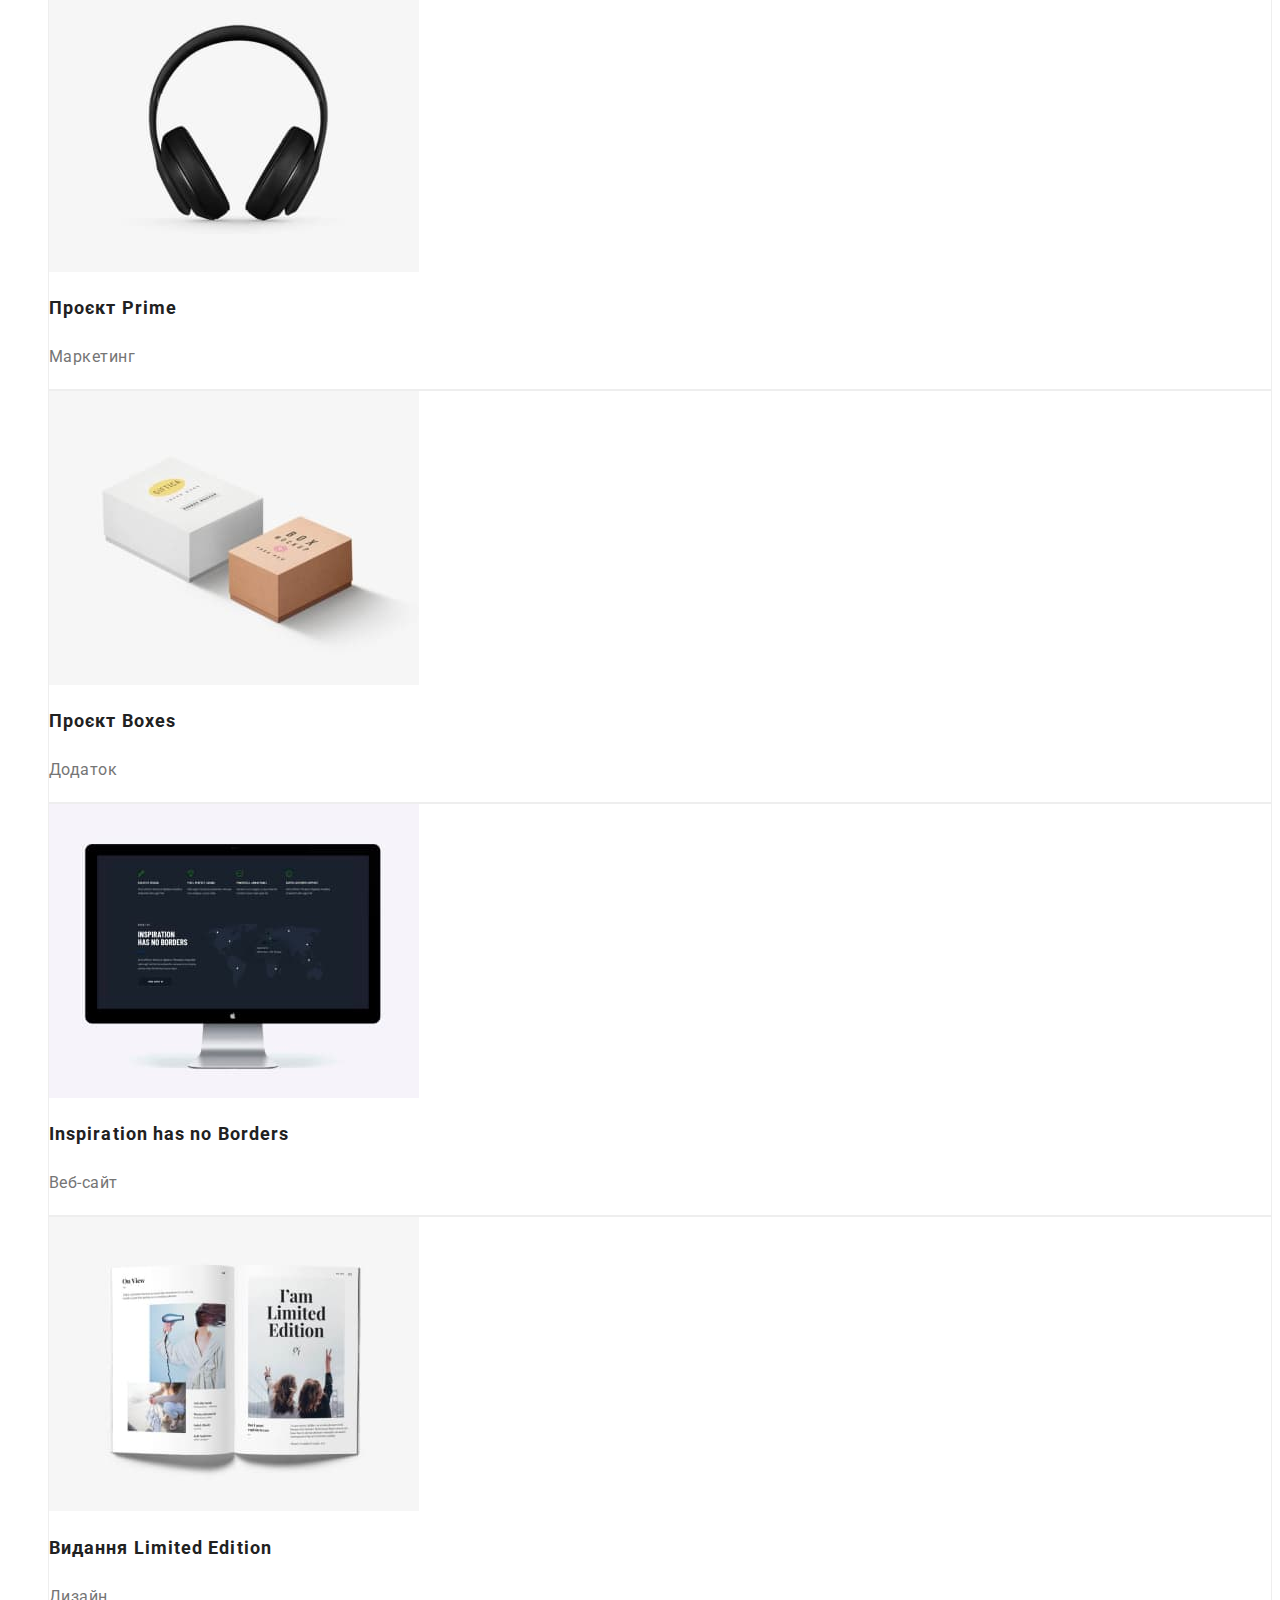
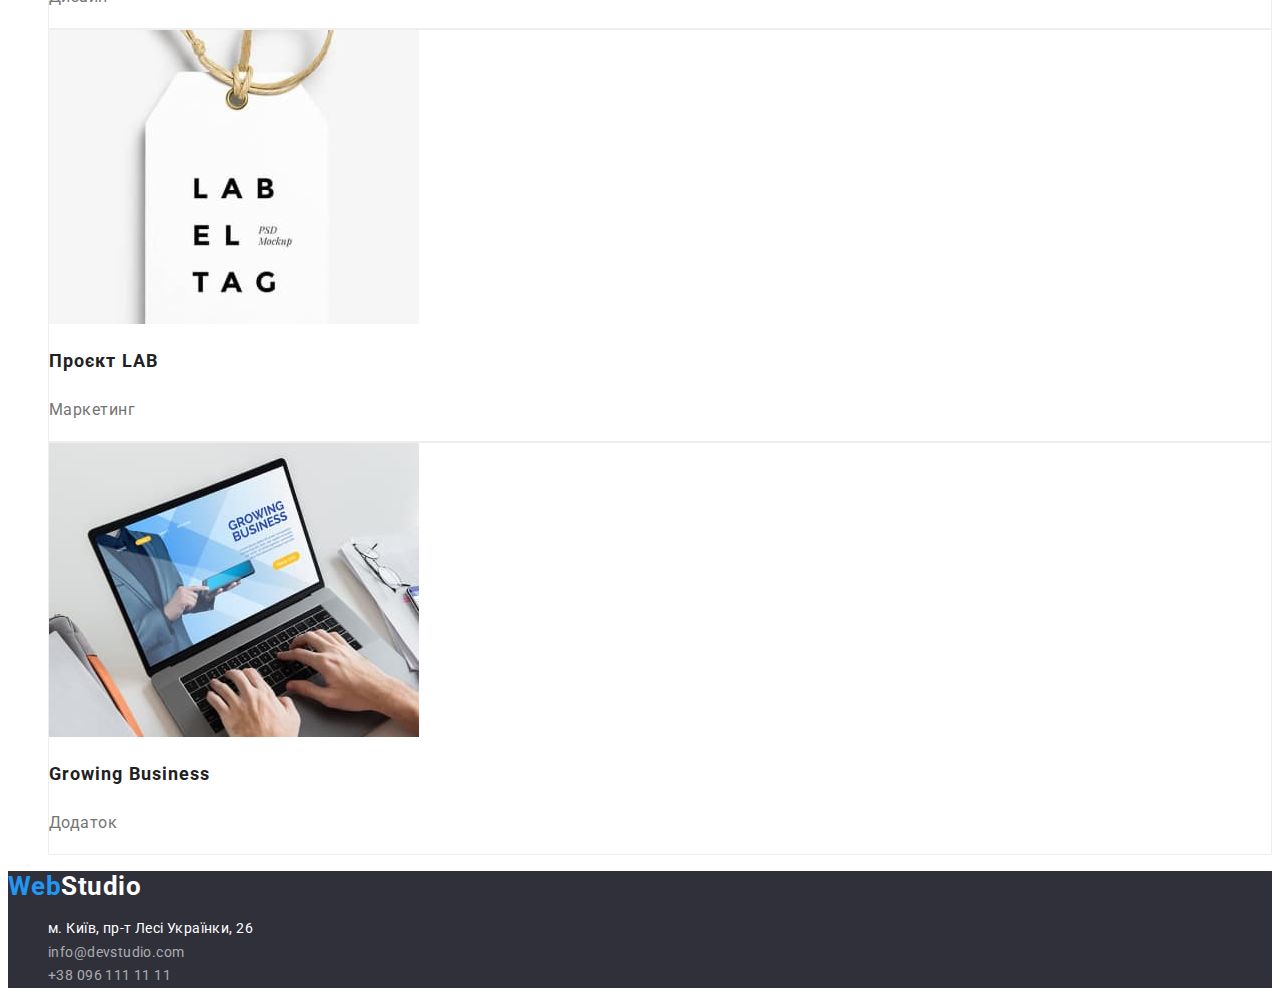
==== commit f0e37ee0: "background+/" ====
--- a/portfolio.html
+++ b/portfolio.html
@@ -17,7 +17,7 @@
 <body class="portfolio">
     <header class="header">
         <nav class="navigation">
-            <a href="#" class="logo"><span class="logo-web">Web</span>Studio</a>
+            <a href="/" class="logo"><span class="logo-web">Web</span>Studio</a>
             <ul class="site-nav">
                 <li>
                     <a href="./index.html" class="link">Студія</a>
@@ -32,7 +32,7 @@
         </nav>
         <ul class="mail-tel">
             <li>
-                <a href="mailto:info@devstudio.com" class="link current">info@devstudio.com</a>
+                <a href="mailto:info@devstudio.com" class="link">info@devstudio.com</a>
             </li>
             <li>
                 <a href="tel:+380961111111" class="link">+38 096 111 11 11</a>
@@ -129,7 +129,7 @@
     </main>
 
     <footer class="footer">
-        <a href="#" class="logo"><span class="logo-web">Web</span>Studio</a>
+        <a href="/" class="logo"><span class="logo-web">Web</span>Studio</a>
         <address class="studio-address">
             <ul class="address-list">
                 <li class="address-item-address">
--- a/css/styles.css
+++ b/css/styles.css
@@ -7,7 +7,6 @@
 /*   ------------------------------  STUDIO ----------------------  */
 /* 0 ------------------ smth main */
 body {
-    background-color: #F5F5F5;
     color: var(--text-color);
     font-family: Roboto, sans-serif;
     letter-spacing: 0.03em;
@@ -64,8 +63,7 @@
     color: var(--accent-color);
 }
 
-.site-nav .link.current,
-.mail-tel .link.current {
+.site-nav .link.current{
     color: var(--accent-color);
 }
 
@@ -90,14 +88,17 @@
     font-size: 14px;
     line-height: 1.71;
     font-style: normal;
+    letter-spacing: 0.03em;
 }
 
 .address-item-mail-tel .link {
-    color: var(--text-color);
+    color: rgba(255, 255, 255, 0.6);;
 }
 
 .address-item-mail-tel .link:hover,
-.address-item-mail-tel .link:focus {
+.address-item-mail-tel .link:focus,
+.address-item-address .link:hover,
+.address-item-address .link:focus {
     color: var(--accent-color);
 }
 
@@ -108,7 +109,7 @@
 
 /* 3 ------------------------------ MAIN = Studio */
 /* section 1 */
-.solutions {
+.hero {
     background-color: #2F303A;;
     font-weight: 900;
     font-size: 44px;
@@ -117,12 +118,18 @@
     letter-spacing: 0.06em;
 }
 
-.solutions-title {
+.hero-title {
     color: var(--clear-white);
     text-transform: uppercase;
-}
-
-.solutions-order-service {
+    font-weight: 900;
+    font-size: 44px;
+    line-height: 1.36;
+    text-align: center;
+    letter-spacing: 0.06em;
+    text-transform: uppercase;
+}
+
+.hero .button {
     font-family: inherit;
     font-style: 400;
     background-color: var(--accent-color);
@@ -135,6 +142,15 @@
     letter-spacing: 0.06em;
     text-decoration: none;
     cursor: pointer;
+    border: none;
+    box-shadow: 0px 4px 4px rgba(0, 0, 0, 0.15);
+    border-radius: 4px;
+}
+
+.hero .button:hover,
+.hero .button:focus {
+    background-color: var(--accent-color);
+    border: none;
 }
 
 /* section 2 */
@@ -150,6 +166,11 @@
     font-size: 14px;
     line-height: 1.71;
 }
+
+/* .quality,
+.what-do{
+    background-color: #F5F5F5;
+} */
 
 /* section 3-4 */
 .team-title,
@@ -171,7 +192,7 @@
 }
 
 .team-item {
-    background: var(--clear-white);
+    background-color: var(--clear-white);
 }
 
 .team-item-title,
@@ -197,11 +218,13 @@
     background-color: var(--accent-color);
     color: var(--clear-white);
     border: none;
-}
-
-.type-work-list{
+    box-shadow: 0px 3px 1px rgba(0, 0, 0, 0.1), 0px 1px 2px rgba(0, 0, 0, 0.08), 0px 2px 2px rgba(0, 0, 0, 0.12);
+    border-radius: 4px;
+}
+
+/* .type-work-list{
     background-color: #F5F4FA;
-}
+} */
 
 .type-work-list .button {
     font-family: inherit;
@@ -212,12 +235,17 @@
     text-align: center;
     letter-spacing: 0.03em;
     color: var(--title-color);
+    background-color: #F5F4FA;
     text-decoration: none;
     cursor: pointer;
+    border-radius: 4px;
+    box-shadow: none;
+    border: none;
 }
 
 .type-work-photo-item {
     background-color: var(--clear-white);
+    border: 1px solid #EEEEEE;
 }
 
 .type-work-photo-title {
